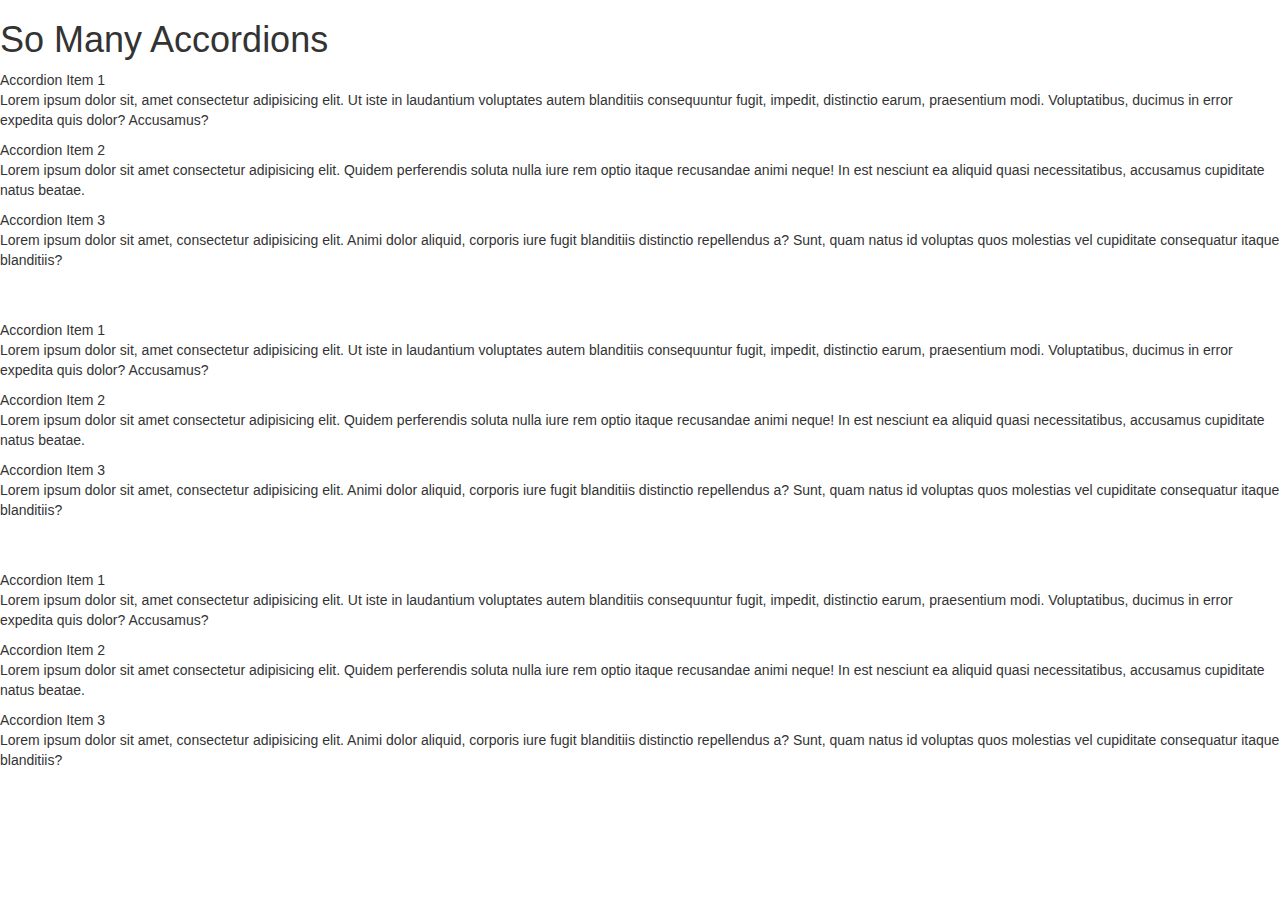
==== accordions/index.html @ 941fc761 "Having issues with sass preprocessor being loaded. My switch back to just CSS" ====
<!DOCTYPE html>
<html lang="en">

<head>
    <meta charset="UTF-8" />
    <meta name="viewport" content="width=device-width, initial-scale=1.0" />
    <meta http-equiv="X-UA-Compatible" content="ie=edge" />

    <link rel="stylesheet"
        href="https://cdnjs.cloudflare.com/ajax/libs/twitter-bootstrap/3.3.7/css/bootstrap.min.css" />
    <link rel="stylesheet" href="style.css" />
    <title>My Blog</title>
</head>

<body>
    <h1>So Many Accordions</h1>

    <div class="result">
        <div class="accordion js-accordion">
            <div class="accordion-item is-open" aria-expanded="true" id="accordion1">
                <div class="accordion-toggle" role="button">
                    Accordion Item 1
                </div>
                <div class="accordion-panel" aria-labelledby="accordion1" role="tabpanel" aria-hidden="false"
                    id="section1">
                    <p>Lorem ipsum dolor sit, amet consectetur adipisicing elit. Ut iste in laudantium voluptates autem
                        blanditiis consequuntur fugit, impedit, distinctio earum, praesentium modi. Voluptatibus,
                        ducimus in error expedita quis dolor? Accusamus?</p>
                </div>
            </div>
            <div class="accordion-item" aria-expanded="false" id="accordion2">
                <div class="accordion-toggle" role="button">
                    Accordion Item 2
                </div>
                <div class="accordion-panel" aria-labelledby="accordion2" role="tabpanel" aria-hidden="true"
                    id="section2">
                    <p>Lorem ipsum dolor sit amet consectetur adipisicing elit. Quidem perferendis soluta nulla iure rem
                        optio itaque recusandae animi neque! In est nesciunt ea aliquid quasi necessitatibus, accusamus
                        cupiditate natus beatae.</p>
                </div>
            </div>
            <div class="accordion-item" aria-expanded="false" id="accordion3">
                <div class="accordion-toggle" role="button">
                    Accordion Item 3
                </div>
                <div class="accordion-panel" aria-labelledby="accordion3" role="tabpanel" aria-hidden="true"
                    id="section3">
                    <p>Lorem ipsum dolor sit amet, consectetur adipisicing elit. Animi dolor aliquid, corporis iure
                        fugit blanditiis distinctio repellendus a? Sunt, quam natus id voluptas quos molestias vel
                        cupiditate consequatur itaque blanditiis?</p>
                </div>
            </div>
        </div>
        <br>
        <br>
        <div class="accordion js-accordion">
            <div class="accordion-item is-open" aria-expanded="true" id="accordion1">
                <div class="accordion-toggle" role="button">
                    Accordion Item 1
                </div>
                <div class="accordion-panel" aria-labelledby="accordion1" role="tabpanel" aria-hidden="false"
                    id="section1">
                    <p>Lorem ipsum dolor sit, amet consectetur adipisicing elit. Ut iste in laudantium voluptates autem
                        blanditiis consequuntur fugit, impedit, distinctio earum, praesentium modi. Voluptatibus,
                        ducimus in error expedita quis dolor? Accusamus?</p>
                </div>
            </div>
            <div class="accordion-item" aria-expanded="false" id="accordion2">
                <div class="accordion-toggle" role="button">
                    Accordion Item 2
                </div>
                <div class="accordion-panel" aria-labelledby="accordion2" role="tabpanel" aria-hidden="true"
                    id="section2">
                    <p>Lorem ipsum dolor sit amet consectetur adipisicing elit. Quidem perferendis soluta nulla iure rem
                        optio itaque recusandae animi neque! In est nesciunt ea aliquid quasi necessitatibus, accusamus
                        cupiditate natus beatae.</p>
                </div>
            </div>
            <div class="accordion-item" aria-expanded="false" id="accordion3">
                <div class="accordion-toggle" role="button">
                    Accordion Item 3
                </div>
                <div class="accordion-panel" aria-labelledby="accordion3" role="tabpanel" aria-hidden="true"
                    id="section3">
                    <p>Lorem ipsum dolor sit amet, consectetur adipisicing elit. Animi dolor aliquid, corporis iure
                        fugit blanditiis distinctio repellendus a? Sunt, quam natus id voluptas quos molestias vel
                        cupiditate consequatur itaque blanditiis?</p>
                </div>
            </div>
        </div>
        <br>
        <br>
        <div class="accordion js-accordion">
            <div class="accordion-item is-open" aria-expanded="true" id="accordion1">
                <div class="accordion-toggle" role="button">
                    Accordion Item 1
                </div>
                <div class="accordion-panel" aria-labelledby="accordion1" role="tabpanel" aria-hidden="false"
                    id="section1">
                    <p>Lorem ipsum dolor sit, amet consectetur adipisicing elit. Ut iste in laudantium voluptates autem
                        blanditiis consequuntur fugit, impedit, distinctio earum, praesentium modi. Voluptatibus,
                        ducimus in error expedita quis dolor? Accusamus?</p>
                </div>
            </div>
            <div class="accordion-item" aria-expanded="false" id="accordion2">
                <div class="accordion-toggle" role="button">
                    Accordion Item 2
                </div>
                <div class="accordion-panel" aria-labelledby="accordion2" role="tabpanel" aria-hidden="true"
                    id="section2">
                    <p>Lorem ipsum dolor sit amet consectetur adipisicing elit. Quidem perferendis soluta nulla iure rem
                        optio itaque recusandae animi neque! In est nesciunt ea aliquid quasi necessitatibus, accusamus
                        cupiditate natus beatae.</p>
                </div>
            </div>
            <div class="accordion-item" aria-expanded="false" id="accordion3">
                <div class="accordion-toggle" role="button">
                    Accordion Item 3
                </div>
                <div class="accordion-panel" aria-labelledby="accordion3" role="tabpanel" aria-hidden="true"
                    id="section3">
                    <p>Lorem ipsum dolor sit amet, consectetur adipisicing elit. Animi dolor aliquid, corporis iure
                        fugit blanditiis distinctio repellendus a? Sunt, quam natus id voluptas quos molestias vel
                        cupiditate consequatur itaque blanditiis?</p>
                </div>
            </div>
        </div>
    </div>

    <script src="index.js"></script>
</body>

</html>
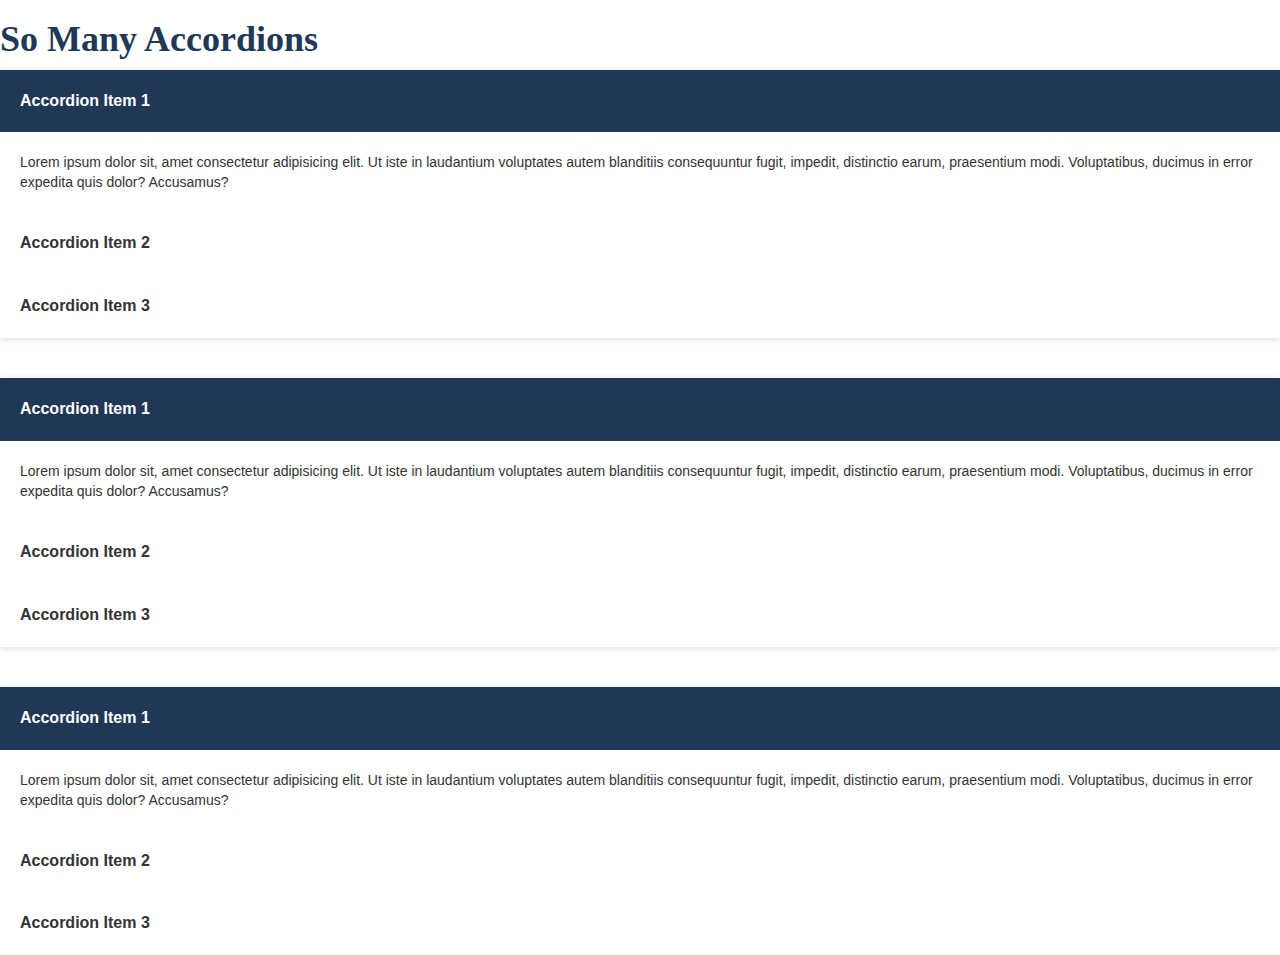
==== commit a9deb3b5: "Beginner CSS" ====
--- a/accordions/index.html
+++ b/accordions/index.html
@@ -8,8 +8,8 @@
 
     <link rel="stylesheet"
         href="https://cdnjs.cloudflare.com/ajax/libs/twitter-bootstrap/3.3.7/css/bootstrap.min.css" />
-    <link rel="stylesheet" href="style.css" />
-    <title>My Blog</title>
+    <link rel="stylesheet" href="styles.css" />
+    <title>Some Accordions</title>
 </head>
 
 <body>
--- a/accordions/styles.css
+++ b/accordions/styles.css
@@ -0,0 +1,166 @@
+:root {
+    --font-family-1: 'proxima-nova', 'Helvetica Neue', Helvetica, sans-serif;
+    --font-family-2: 'source-serif-pro', Georgia, Times, serif;
+
+    --font-weight-regular: 400;
+    --font-weight-semibold: 600;
+    --font-weight-bold: 700;
+
+    --font-size-base: 14px;
+    --font-size-xxs: 9px;
+    --font-size-xs: 10px;
+    --font-size-sm: 12px;
+    --font-size-md: 16px;
+    --font-size-lg: 18px;
+    --font-size-xl: 24px;
+    --font-size-xxl: 36px;
+    --font-size-xxxl: 42px;
+
+    /* Grid/Spacing */
+    --gutter: 20px;
+
+     /* Colors */
+    --black: #000000;
+    --white: #ffffff;
+
+    --blue-dark: #338d9d;
+    --blue: #4abdd2;
+    --blue-light: #91d7e4;
+    --blue-lighter: #b6e5ed;
+    --blue-lightest: #eef4f9;
+
+    --navy: #303f4f;
+    --navy-2: #203856;
+    --navy-dark: #18232e;
+    --navy-light: #70859c;
+    --navy-lighter: #acb8c8;
+    --navy-lightest: #e8f6f8;
+
+    --purple: #50376d;
+    --purple-dark: #301c51;
+    --purple-light: #685189;
+    --purple-lighter: #8f79b2;
+    --purple-lightest: lighten(var(--purple-lighter), 30%);
+
+    --gray: #414141;
+    --gray-dark: #262220;
+    --gray-light: #828282;
+    --gray-lighter: #cdcdcd;
+    --gray-lightest: lighten(var(--gray-lighter), 10%);
+
+    --red: #ff5a60;
+    --red-dark: #c0383e;
+    --red-light: #fd7c82;
+    --red-lighter: #fecacd;
+    --red-lightest: lighten(var(--red-lighter), 8%);
+
+    --orange: #f6a046;
+    --yellow-dark: #dbc65e;
+    --yellow: #f7e172;
+
+    --offwhite: #fafafa;
+    --white: #ffffff;
+    --black: #000000;
+
+    --green: #46a546;
+
+    --highlight: #ffc;
+
+    --gray-base: #000;
+    --gray-darker: lighten(var(--gray-base), 13.5%);
+    --gray-dark: lighten(var(--gray-base), 20%);
+    --gray: lighten(var(--gray-base), 33.5%);
+    --gray-light: lighten(var(--gray-base), 46.7%);
+    --gray-lighter: lighten(var(--gray-base), 93.5%);
+    --brand-primary: darken(#428bca, 6.5%);
+    --brand-success: #5cb85c;
+    --brand-info: #5bc0de; 
+    --brand-warning: #f0ad4e;
+    --brand-danger: #d9534f;
+
+    --table-bg-hover: #f5f5f5;
+}
+
+
+body {
+    background: var(--gray-lightest);
+    font-family: var(--font-family-1);
+    margin: (var(--gutter) / 2);
+    overflow-y: scroll;
+}
+    
+
+h1, .h1,
+h2, .h2,
+h3, .h3,
+h4, .h4,
+h5, .h5,
+h6, .h6 {
+    font-family: var(--font-family-2);
+    color: var(--navy-2);
+    font-weight: var(--font-weight-bold);
+}
+    
+    
+h1, .h1 {
+    font-size: var(--font-size-xxl);
+}
+    
+    
+h3, .h3 {
+    font-size: var(--font-size-xl);
+    font-weight: var(--font-weight-regular);
+}
+
+h4, .h4 {
+    font-size: var(--font-size-lg);
+    font-weight: var(--font-weight-regular);
+}
+    
+
+/* ACCORDION */
+
+.accordion {
+    border: 1px solid var(--gray-lighter);
+    box-shadow: 0 1px 6px rgba(0, 0, 0, 0.15);
+}
+    
+
+.accordion-toggle {
+    display: block;
+    width: 100%;
+    cursor: pointer;
+    padding: var(--gutter);
+    margin: 0;
+    border: 0;
+    border-bottom: 1px solid var(--gray-lighter);
+    background-color: var(--white);
+    font-size: var(--font-size-md);
+    font-weight: var(--font-weight-semibold);
+    line-height: inherit;
+    text-align: left;
+}
+
+.accordion-toggle:hover {
+    background-color: var(--table-bg-hover);
+}
+
+.is-open > .accordion-toggle {
+    background-color: var(--navy-2);
+    color: var(--white);
+}
+   
+.accordion-panel {
+    display: none;
+    background-color: var(--white);
+    padding: var(--gutter);
+    border-bottom: 1px solid var(--gray-lighter);
+}
+    
+.accordion-panel > *:last-child {
+    margin-bottom: 0;
+}
+
+.is-open > .accordion-panel {
+    display: block;
+}
